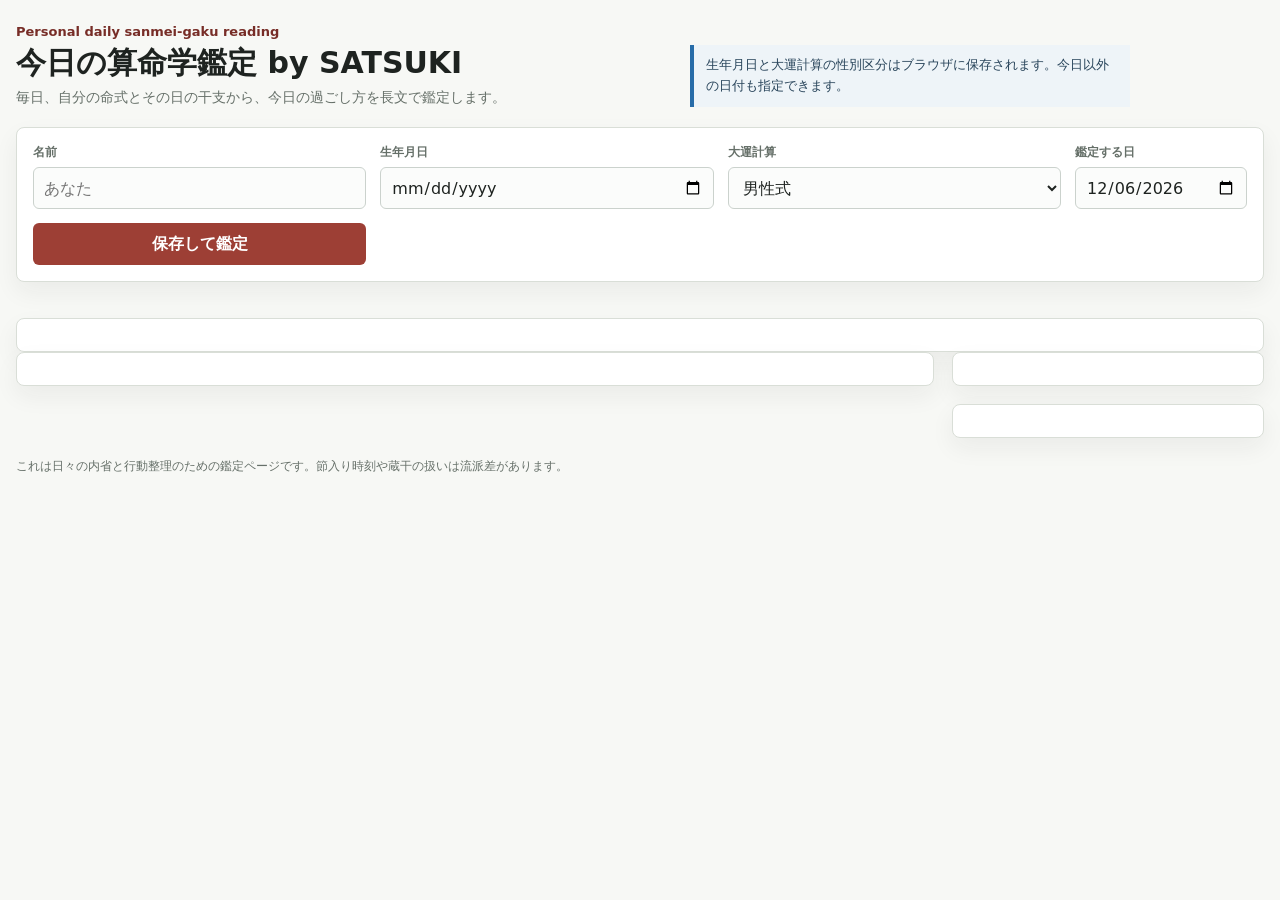
==== daily.html @ d2646f23 "Add files via upload" ====
<!doctype html>
<html lang="ja">
<head>
  <meta charset="utf-8">
  <meta name="viewport" content="width=device-width, initial-scale=1">
  <title>今日の算命学鑑定 by SATSUKI</title>
  <link rel="stylesheet" href="./styles.css">
</head>
<body>
  <main class="app-shell">
    <header class="topbar">
      <div>
        <p class="eyebrow">Personal daily sanmei-gaku reading</p>
        <h1>今日の算命学鑑定 by SATSUKI</h1>
        <p class="subcopy">毎日、自分の命式とその日の干支から、今日の過ごし方を長文で鑑定します。</p>
      </div>
      <div class="formula-note">
        生年月日と大運計算の性別区分はブラウザに保存されます。今日以外の日付も指定できます。
      </div>
    </header>

    <form class="input-panel daily-input-panel" id="dailyForm">
      <label class="field">
        <span>名前</span>
        <input id="profileName" type="text" placeholder="あなた">
      </label>
      <label class="field">
        <span>生年月日</span>
        <input id="birthDate" type="date" required>
      </label>
      <label class="field">
        <span>大運計算</span>
        <select id="gender">
          <option value="male">男性式</option>
          <option value="female">女性式</option>
        </select>
      </label>
      <label class="field">
        <span>鑑定する日</span>
        <input id="targetDate" type="date" required>
      </label>
      <button type="submit">保存して鑑定</button>
    </form>

    <p class="error" id="errorBox"></p>

    <section class="summary-grid daily-summary-grid" id="dailySummary"></section>

    <section class="panel daily-focus-panel" id="dailyFocusPanel"></section>

    <div class="workspace daily-workspace">
      <div class="stack">
        <section class="panel daily-guide-panel" id="dailyGuidePanel"></section>
      </div>
      <div class="stack">
        <section class="panel" id="dailySidePanel"></section>
        <section class="panel" id="dailyBalancePanel"></section>
      </div>
    </div>

    <p class="disclaimer">
      これは日々の内省と行動整理のための鑑定ページです。節入り時刻や蔵干の扱いは流派差があります。
    </p>
  </main>

  <script src="./sanmeigaku.js"></script>
  <script>
    const $ = (selector) => document.querySelector(selector);
    const api = window.SanmeiGaku;
    const STORAGE_KEY = "satsuki-daily-profile";

    const TEN_STAR_READING = {
      貫索星: { words: "自立心・守り・継続", text: "自分の軸を守り、ひとつのことを粘り強く続ける星。今日はぶれない判断と継続が力になります。" },
      石門星: { words: "仲間・協調・社交", text: "人と組み、場をまとめ、横のつながりを広げる星。今日は独り占めせず、共有するほど運が動きます。" },
      鳳閣星: { words: "自然体・伝達・楽しみ", text: "無理なく表現し、明るく伝える星。今日は正しさより、分かりやすさと自然体が魅力になります。" },
      調舒星: { words: "感性・個性・表現", text: "繊細な感受性と独自の美意識を持つ星。今日は違和感を無視せず、表現に変えることが大切です。" },
      禄存星: { words: "愛情・奉仕・引力", text: "人を惹きつけ、面倒を見て、豊かさを循環させる星。今日は与えすぎと抱え込みの境目を見てください。" },
      司禄星: { words: "蓄積・家庭・堅実", text: "日々の積み重ねで信用と財を作る星。今日は小さな整理、準備、管理が大きな安心につながります。" },
      車騎星: { words: "行動・勝負・実行", text: "すぐ動き、戦い、結果を取りに行く星。今日は考えすぎる前に、まず一歩動くことで流れが開きます。" },
      牽牛星: { words: "責任・品位・役割", text: "社会的な役割、名誉、秩序を重んじる星。今日は丁寧な対応と約束を守る姿勢が信頼を作ります。" },
      龍高星: { words: "探求・改革・移動", text: "未知の世界を学び、古い枠を壊して進む星。今日は新しい視点、学び、移動が気分を変えてくれます。" },
      玉堂星: { words: "知性・伝統・学問", text: "知識を吸収し、守り、教える星。今日は調べる、学ぶ、書く、確認することで判断が整います。" }
    };

    const LIFE_STAGE_READING = {
      天報星: { stage: "胎児", words: "変化・可能性・柔軟性", text: "変化の中で可能性を開く星。今日は予定変更を敵にせず、柔らかく組み替えるほど運が動きます。" },
      天印星: { stage: "赤ちゃん", words: "愛嬌・受容・守られる力", text: "人から助けられ、可愛がられる星。今日は素直に頼ること、受け取ることも開運になります。" },
      天貴星: { stage: "児童", words: "学び・純粋さ・品性", text: "まっすぐ学び、正しさを大切にする星。今日は基本に戻るほど、迷いがほどけます。" },
      天恍星: { stage: "少年", words: "憧れ・感性・魅せる力", text: "感性が華やかで、人を惹きつける星。今日は見せ方、装い、言葉の雰囲気を整えるとよい日です。" },
      天南星: { stage: "青年", words: "勢い・反骨・挑戦", text: "前に出て挑む若いエネルギーの星。今日は遠慮しすぎず、言うべきことを言う勇気が鍵です。" },
      天禄星: { stage: "壮年", words: "安定・現実力・守備", text: "現実的に積み上げ、守りを固める星。今日は派手さより、確実さと継続が運を支えます。" },
      天将星: { stage: "頂点", words: "統率・強運・最大エネルギー", text: "十二大従星の中で最も強いエネルギーの星。今日は大きな役割を引き受けるほど力が出ます。" },
      天堂星: { stage: "老人", words: "知恵・俯瞰・支える力", text: "経験を活かして静かに支える星。今日は一歩引いて見ることで、良い判断ができます。" },
      天胡星: { stage: "病人", words: "直感・芸術・精神性", text: "鋭い感性と精神性を持つ星。今日は無理に走らず、感覚を整える時間が必要です。" },
      天極星: { stage: "死人", words: "無心・直感・手放し", text: "執着を手放し、無心で受け取る星。今日は握りしめている予定や感情を少し緩めてください。" },
      天庫星: { stage: "入墓", words: "探究・継承・蓄える力", text: "深く掘り下げ、守り、残す星。今日は記録、保存、研究、振り返りに向いています。" },
      天馳星: { stage: "霊魂", words: "速度・瞬発・自由", text: "軽やかに動き、瞬間で力を出す星。今日は短時間集中と素早い切り替えが鍵です。" }
    };

    const DAY_STEM_READING = {
      甲: { image: "大樹", words: "まっすぐ・成長・信念", text: "時間をかけてまっすぐ伸びる性質。今日は筋を通すほど自分らしさが戻ります。" },
      乙: { image: "草花", words: "柔軟・調和・美意識", text: "しなやかに環境に合わせて伸びる性質。今日は柔らかい対応が強さになります。" },
      丙: { image: "太陽", words: "明るさ・表現・存在感", text: "周囲を照らす性質。今日は隠れずに、自分の思いや魅力を表に出してください。" },
      丁: { image: "灯火", words: "感性・集中・繊細さ", text: "ひとつを深く照らす性質。今日は集中できる環境を作ると感性が冴えます。" },
      戊: { image: "山", words: "安定・包容力・信頼", text: "どっしり構えて人を受け止める性質。今日は焦らず土台を守ることが大切です。" },
      己: { image: "田畑", words: "育成・現実感覚・面倒見", text: "人や物事を育てる性質。今日は目の前のことを丁寧に耕すほど成果になります。" },
      庚: { image: "鉄・刀", words: "決断・行動・突破力", text: "鍛えられるほど強くなる性質。今日は決める、切る、動くことが運を開きます。" },
      辛: { image: "宝石", words: "美意識・品位・完成度", text: "磨かれるほど輝く性質。今日は細部を整えることで魅力が出ます。" },
      壬: { image: "海", words: "自由・知恵・スケール", text: "大きく流れる性質。今日は視野を広げ、ひとつの考えに閉じないことが大切です。" },
      癸: { image: "雨・雫", words: "知性・観察・浸透力", text: "静かに浸透する性質。今日は急がず観察し、少しずつ進めるほど良い日です。" }
    };

    const DAY_BRANCH_READING = {
      子: { words: "始まり・知恵・直感", text: "情報とひらめきを大切にすると流れが生まれます。" },
      丑: { words: "蓄積・粘り・準備", text: "焦らず積み上げるほど後から成果になります。" },
      寅: { words: "挑戦・成長・前進", text: "新しい挑戦が自分らしさを開くきっかけになります。" },
      卯: { words: "調和・交流・広がり", text: "言葉、紹介、交流からチャンスが広がります。" },
      辰: { words: "理想・変化・スケール", text: "夢を現実に落とすための整理が鍵になります。" },
      巳: { words: "探究・情熱・集中", text: "専門性を深めるほど説得力が増します。" },
      午: { words: "表現・勢い・華やかさ", text: "人前で動くこと、思いを出すことで運が動きます。" },
      未: { words: "育成・情・まとめる力", text: "関係や環境を時間をかけて整えることが得意です。" },
      申: { words: "工夫・実務・スピード", text: "改善と工夫を重ねることで結果につながります。" },
      酉: { words: "美意識・完成・選別", text: "不要なものを削ぎ落とすほど魅力が際立ちます。" },
      戌: { words: "信念・守り・責任", text: "責任を引き受ける場面で信頼が高まります。" },
      亥: { words: "直感・深さ・精神性", text: "感覚を信じ、深く学ぶことで道が開きます。" }
    };

    const TEN_STAR_THEME = {
      貫索星: "自分の軸を守り、ひとつの課題を継続する",
      石門星: "人とのつながりを広げ、仲間と協力する",
      鳳閣星: "自然体で楽しみ、言葉や発信で伝える",
      調舒星: "感性を磨き、自分らしい個性を表現する",
      禄存星: "人に与え、愛情や信用を循環させる",
      司禄星: "生活、仕事、お金を丁寧に積み上げる",
      車騎星: "すぐ動き、勝負所で結果を取りに行く",
      牽牛星: "責任ある役割を果たし、信用を高める",
      龍高星: "新しい世界を学び、変化を受け入れる",
      玉堂星: "知識を深め、伝統や基本を大切にする"
    };

    const ELEMENT_BALANCE_READING = {
      木: { meaning: "成長意欲と前へ伸びる力が強い命式です。", action: "優先順位を絞ると、理想が現実にまとまりやすくなります。" },
      火: { meaning: "表現力と明るさが強く、人前で魅力が出やすい命式です。", action: "熱くなりすぎた時は、静かな休息で判断を冷ましてください。" },
      土: { meaning: "安定感・責任感・面倒見が強く、人や場を支える命式です。", action: "抱え込みやすいので、小分けにして相談することが大切です。" },
      金: { meaning: "決断力と美意識が強く、物事を整える命式です。", action: "厳しくなりすぎた時は、言葉を少し柔らかくしてください。" },
      水: { meaning: "知性と柔軟性が強く、流れを読む命式です。", action: "考えすぎる時は、期限と行動を決めて前へ進めてください。" }
    };

    function toDateInput(date) {
      const parts = api.toJstParts(date);
      return `${parts.year}-${String(parts.month).padStart(2, "0")}-${String(parts.day).padStart(2, "0")}`;
    }

    function targetDateFromInput(value) {
      const [year, month, day] = value.split("-").map(Number);
      return api.makeJstDate(year, month, day, 12, 0);
    }

    function saveProfile() {
      const profile = {
        name: $("#profileName").value.trim(),
        birthDate: $("#birthDate").value,
        gender: $("#gender").value
      };
      localStorage.setItem(STORAGE_KEY, JSON.stringify(profile));
      return profile;
    }

    function loadProfile() {
      const now = new Date();
      $("#targetDate").value = toDateInput(now);
      try {
        const profile = JSON.parse(localStorage.getItem(STORAGE_KEY) || "{}");
        if (profile.name) $("#profileName").value = profile.name;
        if (profile.birthDate) $("#birthDate").value = profile.birthDate;
        if (profile.gender) $("#gender").value = profile.gender;
      } catch {
        localStorage.removeItem(STORAGE_KEY);
      }
    }

    function luckFromPillar(chart, pillar) {
      return {
        ...pillar,
        tenStar: api.tenStar(chart.day.stem, pillar.stem),
        lifeStar: api.lifeStar(chart.day.stem, pillar.branch)
      };
    }

    function activeBigLuck(chart, targetDate) {
      const age = Math.max(0, (targetDate - chart.birthDate) / (365.2425 * 24 * 60 * 60 * 1000));
      return chart.bigLuck.find((luck) => age >= luck.startAge && age < luck.endAge) || chart.bigLuck[0];
    }

    function balanceReading(chart) {
      const entries = Object.entries(chart.balance);
      const max = Math.max(...entries.map(([, value]) => value));
      const strongest = entries.filter(([, value]) => value === max).map(([element]) => element);
      const main = strongest[0];
      if (strongest.length > 1) {
        return {
          title: `強い五行：${strongest.join("・")}`,
          meaning: `${strongest.join("・")}が強めに出ています。場面によって複数の魅力が前に出ます。`,
          action: "疲れやすい場面を観察し、予定を詰めすぎないことが対策です。"
        };
      }
      return {
        title: `強い五行：${main}`,
        meaning: ELEMENT_BALANCE_READING[main].meaning,
        action: ELEMENT_BALANCE_READING[main].action
      };
    }

    function bigLuckCycle(chart) {
      const cycleAge = Math.max(1, Math.floor(chart.startAge));
      return {
        age: cycleAge,
        label: `${cycleAge}年運`
      };
    }

    function dailyContext() {
      const profile = saveProfile();
      if (!profile.birthDate) throw new Error("生年月日を入力してください。");
      const targetDate = targetDateFromInput($("#targetDate").value);
      const targetParts = api.toJstParts(targetDate);
      const chart = api.calculateNatal({
        dateValue: profile.birthDate,
        gender: profile.gender,
        targetYear: targetParts.year
      });
      const day = luckFromPillar(chart, api.dayPillarForDate(targetDate));
      const month = luckFromPillar(chart, api.monthPillarForDate(targetDate));
      const year = luckFromPillar(chart, api.yearPillarForDate(targetDate));
      const big = activeBigLuck(chart, targetDate);
      const cycle = bigLuckCycle(chart);
      return {
        profile,
        name: profile.name || "あなた",
        targetDate,
        targetParts,
        chart,
        day,
        month,
        year,
        big,
        cycle,
        balance: balanceReading(chart),
        dayStem: DAY_STEM_READING[chart.day.stem],
        dayBranch: DAY_BRANCH_READING[chart.day.branch],
        todayTen: TEN_STAR_READING[day.tenStar],
        todayLife: LIFE_STAGE_READING[day.lifeStar.name],
        monthTen: TEN_STAR_READING[month.tenStar],
        monthLife: LIFE_STAGE_READING[month.lifeStar.name],
        yearTen: TEN_STAR_READING[year.tenStar],
        bigTen: TEN_STAR_READING[big.tenStar],
        centerTen: TEN_STAR_READING[chart.yang.center],
        eastTen: TEN_STAR_READING[chart.yang.east],
        westTen: TEN_STAR_READING[chart.yang.west],
        southTen: TEN_STAR_READING[chart.yang.south],
        northTen: TEN_STAR_READING[chart.yang.north],
        earlyLife: LIFE_STAGE_READING[chart.yang.early.name],
        middleLife: LIFE_STAGE_READING[chart.yang.middle.name],
        laterLife: LIFE_STAGE_READING[chart.yang.later.name]
      };
    }

    function guideSection(title, paragraphs) {
      return `
        <section class="guide-section">
          <h3>${title}</h3>
          ${paragraphs.map((text) => `<p>${text}</p>`).join("")}
        </section>
      `;
    }

    function makeDailyGuide(ctx) {
      const dateText = api.formatJst(ctx.targetDate, false);
      const sections = [
        guideSection("今日の全体テーマ", [
          `${ctx.name}さんの${dateText}は、日運に${ctx.day.tenStar}と${ctx.day.lifeStar.name}が巡る日です。${ctx.day.tenStar}は「${ctx.todayTen.words}」を表し、${ctx.day.lifeStar.name}は「${ctx.todayLife.words}」の質を持ちます。今日の中心テーマは、「${TEN_STAR_THEME[ctx.day.tenStar]}」ことです。大きく運を変えようとするより、今日の中でこのテーマに沿った行動をひとつ選ぶことが開運になります。`,
          `あなたの本質は日干${ctx.chart.day.stem}、イメージでは「${ctx.dayStem.image}」です。${ctx.dayStem.text} 日支${ctx.chart.day.branch}には「${ctx.dayBranch.words}」があり、${ctx.dayBranch.text} 今日の運勢を見る時は、その人らしい反応を土台にして、日運の星をどう使うかを見ると現実的です。`,
          `今日は、結果そのものより「どんな気で動いたか」が大切です。急いで成果を出そうとすると、日運の細かなサインを見落とします。今日の星が求めているのは、${ctx.todayTen.words}を日常の中で使い、${ctx.todayLife.words}を意識しながら、必要なことを丁寧に選ぶことです。`
        ]),
        guideSection("朝の使い方", [
          `朝は、今日の主導権を取り戻す時間です。起きてすぐに予定や通知に飲まれると、今日の星を自分で使う前に外側へ引っ張られます。まずは今日やることを3つだけ書いてください。そのうち1つは、日運のテーマである「${TEN_STAR_THEME[ctx.day.tenStar]}」に直接つながるものにします。`,
          `朝の判断では、完璧な予定表を作るより、今日の流れをひとことで決めるほうが効果的です。たとえば「整える日」「伝える日」「動く日」「休ませる日」のように、今日の方向性を短く決めてください。短い言葉は一日の途中で迷った時の軸になります。`,
          `もし朝から気分が重い場合は、予定を減らすことから始めてください。日運が強く出る日は、やる気が出る時もあれば、逆に内側が敏感になる時もあります。気分が乗らないことを悪いと決めず、今日の器に合わせて予定を組み直すことが大切です。`
        ]),
        guideSection("仕事・作業の進め方", [
          `仕事や作業では、${ctx.day.tenStar}の性質を活かしてください。${ctx.todayTen.text} 今日の仕事は、量をこなすだけでなく、「何を中心に置いて進めるか」を決めることで質が上がります。すべてに同じ力を入れるのではなく、今日の星に合う作業へエネルギーを集めてください。`,
          `大運では${ctx.big.tenStar}が背景にあり、長期的には「${ctx.bigTen.words}」が効いています。今日だけを見ると小さな一日ですが、実際には今の10年運の中の一日です。今日の行動が、長期の流れのどこに積み上がるのかを意識すると、雑な選択が減ります。`,
          `年運は${ctx.year.tenStar}、月運は${ctx.month.tenStar}です。年のテーマは大きな空気、月のテーマは今月の課題、日運は今日の使い方です。今日は日運の${ctx.day.tenStar}を優先しつつ、月運の${ctx.month.tenStar}が示す「${TEN_STAR_THEME[ctx.month.tenStar]}」も忘れないでください。`
        ]),
        guideSection("人間関係のポイント", [
          `人間関係では、陽占の東にある${ctx.chart.yang.east}が社会や友人との関わり方を示します。ここには「${ctx.eastTen.words}」の質があります。${ctx.eastTen.text} 今日の人間関係では、このもともとの社会性に、日運の${ctx.day.tenStar}が重なります。`,
          `今日は、人との会話で「すぐ反応する」より「一度受け取る」ことを意識してください。日運の星によっては、言葉が強く出たり、相手の感情を受けすぎたりしやすくなります。返事を急がず、短く確認することで誤解を減らせます。`,
          `近い関係では、西の${ctx.chart.yang.west}も大切です。${ctx.westTen.text} 家族、恋人、近い友人の前では、外で見せる顔より本音が出ます。今日疲れを感じたら、近い人に全部ぶつける前に、自分の状態を短く言葉にしてください。`
        ]),
        guideSection("お金と生活の整え方", [
          `お金や生活では、五行バランスを見ると今日の対策が立てやすくなります。${ctx.balance.title}。${ctx.balance.meaning} この性質は才能ですが、使いすぎると疲れや偏りにもなります。今日の対策は、${ctx.balance.action}`,
          `買い物や契約では、勢いだけで決めないでください。日運の勢いがある日は、その場の気分で欲しくなるものが増えます。今日必要なもの、今月中に必要なもの、今は欲しいだけのものを分けると、あとで後悔しにくくなります。`,
          `生活面では、ひとつだけ整える場所を決めてください。財布、机、バッグ、予定表、冷蔵庫、スマホのメモなど、範囲は小さくて大丈夫です。今日の開運は大掃除ではなく、日々使う場所をひとつ整えることです。`
        ]),
        guideSection("心と体の注意点", [
          `心の中心には、陽占中央の${ctx.chart.yang.center}があります。これは自分の価値観や内側の反応に関わる星で、「${ctx.centerTen.words}」の質を持ちます。${ctx.centerTen.text} 今日、自分の中心からずれた予定を入れすぎると、思った以上に疲れる可能性があります。`,
          `体の面では、無理に頑張るより、こまめに気を抜くほうが合います。今日の${ctx.day.lifeStar.name}は「${ctx.todayLife.words}」の質を持つため、集中と休憩の切り替えが大切です。長時間同じ姿勢で粘るより、短い休憩を挟むことで運の流れが戻ります。`,
          `気持ちが乱れた時は、今日の判断を明日に持ち越しても構いません。日運は一日の気なので、夜になると見え方が変わることがあります。重要な決断ほど、焦って今日中に決めようとせず、体調と気持ちが整った状態で見直してください。`
        ]),
        guideSection("今日の開運行動", [
          `今日の開運行動は、日運のテーマを小さく実行することです。「${TEN_STAR_THEME[ctx.day.tenStar]}」を、仕事、人間関係、生活のどこかひとつに入れてください。大きな挑戦でなくて構いません。小さくても星に沿った行動をすると、一日の流れが自分のものになります。`,
          `午前中におすすめなのは、今日の優先順位を決めることです。午後におすすめなのは、人との確認や修正です。夜におすすめなのは、今日できたことをひとつ書くことです。この3つだけでも、今日の気をかなり整えて使えます。`,
          `もし時間がない日なら、深呼吸して「今日は何を大切にする日か」を一度だけ確認してください。それだけでも、流される一日から、自分で選ぶ一日に変わります。算命学の鑑定は、特別なことをするためだけでなく、日常の選択を少し丁寧にするために使えます。`
        ]),
        guideSection("避けたいこと", [
          `今日は、疲れている状態で大きな約束をしないことが大切です。日運の星が強く出ると、その場ではできる気がしても、あとで重くなることがあります。返事を急がされた時は「確認してから返事します」と一度置いてください。`,
          `また、他人のペースに合わせすぎることにも注意です。今日の星はあなたに特定の使い方を求めています。人の期待に応えることは大切ですが、それで自分の一日が空っぽになるなら調整が必要です。`,
          `避けたいもうひとつのことは、結果だけで自分を判断することです。今日は、結果よりも使った気の質を見てください。少しでも星のテーマに沿って動けたなら、それは今日の運を使えたということです。`
        ]),
        guideSection("今日の長文メッセージ", [
          `${ctx.name}さんにとって今日は、日干支${ctx.chart.day.label}の本質を土台に、日運${ctx.day.tenStar}と${ctx.day.lifeStar.name}を使う日です。あなたの中には${ctx.dayStem.image}の性質があり、${ctx.dayStem.words}という力があります。そこに日支${ctx.chart.day.branch}の${ctx.dayBranch.words}が重なっています。つまり、今日の運勢は外から急に来るものというより、もともとの自分の使い方を今日の星に合わせて調整するものです。`,
          `今日うまくいく時は、無理に背伸びしている時ではありません。自分の自然な反応を大切にしながら、必要な場面で${ctx.todayTen.words}を使えている時です。たとえば、言うべきことを言う、整えるべきものを整える、動くべきところで動く、休むべきところで休む。そうした小さな選択が、今日の運を実際に動かします。`,
          `今日は、完璧な日を目指さなくて大丈夫です。むしろ、途中で乱れた時にどう戻るかが大切です。予定が崩れたら組み直す。感情が揺れたら一度離れる。人に頼られすぎたら境界線を引く。これらは全部、運を逃す行動ではなく、運を整える行動です。`
        ]),
        guideSection("時間帯別の過ごし方", [
          `朝は、自分の軸を作る時間です。今日の予定を全部見て、最も大切なことをひとつ選んでください。午前中はそのひとつに少しでも手をつけると、一日の流れが作りやすくなります。`,
          `昼から夕方は、人や予定の影響を受けやすい時間です。ここでは柔軟さが大切になります。予定が変わっても、それを悪い流れと決めず、今日の星が調整を求めていると見てください。`,
          `夜は、回収と整理の時間です。今日できたこと、疲れたこと、明日に回すことを分けてください。寝る前に反省を増やしすぎず、今日の自分が使えた力をひとつ認めると、明日の運へきれいにつながります。`
        ]),
        guideSection("午前中の具体的な動き", [
          `午前中は、今日の気を最初に形にする時間です。ここで何となく過ごしてしまうと、午後から外側の予定や人の都合に流されやすくなります。まず、今日のテーマである「${TEN_STAR_THEME[ctx.day.tenStar]}」に関係する行動をひとつだけ選んでください。メールを1本送る、資料を1ページ直す、予定を1つ減らす、机の上を整える。その程度で十分です。`,
          `午前中に大切なのは、完璧なスタートではなく、今日の星に合ったスタートです。${ctx.day.tenStar}の日は、${ctx.todayTen.words}の性質が出ます。朝のうちにこの性質を少しでも使うと、午後の判断が楽になります。反対に、朝から無関係な用事に追われると、今日の流れを取り戻すのに時間がかかります。`,
          `もし午前中に予定が崩れた場合は、そこで一日を諦めないでください。日運は一日の中でも何度も立て直せます。崩れたら、いったん深呼吸して、今日のテーマに戻る小さな行動をひとつ入れてください。それだけで、流れはまた自分の手元へ戻ります。`
        ]),
        guideSection("午後の具体的な動き", [
          `午後は、人や現実との調整が起こりやすい時間です。午前中に決めたことがそのまま進むとは限りません。連絡、変更、依頼、確認、予定外の作業が入ることもあります。ここで大切なのは、予定変更を運の邪魔と見ないことです。今日の${ctx.day.lifeStar.name}は「${ctx.todayLife.words}」を持つため、変化や調整の中でこそ見えるものがあります。`,
          `午後の開運行動は、確認と修正です。誰かに任せていること、自分が返事を待っていること、曖昧なまま進んでいることがあれば、短く確認してください。確認は相手を疑うためではなく、流れを整えるための行動です。今日のうちに小さなズレを直しておくと、明日以降の負担が減ります。`,
          `午後に疲れが出たら、無理に集中を続けるより、作業の種類を変えてください。考える仕事から手を動かす仕事へ、文章から整理へ、人との会話からひとりの作業へ。日運を使うには、同じ力を出し続けるより、気の向きを切り替えることが大切です。`
        ]),
        guideSection("夜の整え方", [
          `夜は、今日の運を回収する時間です。今日起きたことをすべて評価しようとすると疲れるので、見るポイントを3つに絞ってください。今日うまく使えた星、今日疲れた場面、明日に渡すこと。この3つだけで十分です。`,
          `今日うまく使えた星とは、${ctx.day.tenStar}の「${ctx.todayTen.words}」が出た場面です。たとえ小さくても構いません。短く伝えられた、踏みとどまれた、整理できた、頼れた、休めた。そういう小さな行動を見つけると、鑑定がただの読み物ではなく、自分の行動記録になります。`,
          `寝る前には、明日へ持ち越すものを決めてください。全部を今日中に終わらせる必要はありません。むしろ、終わらないものを安全に置く力が大切です。メモに残す、カレンダーに入れる、人に一言伝える。これで今日の気はきれいに閉じやすくなります。`
        ]),
        guideSection("決断と判断", [
          `今日、何かを決める場面があるなら、まず「今日決めるべきこと」と「明日以降でもよいこと」を分けてください。日運は一日の気なので、今日の勢いが良い形で働くこともあれば、感情が強く出ることもあります。すぐに決めたほうがよいものと、少し寝かせたほうがよいものを見分けることが大切です。`,
          `判断の基準は、今日のテーマに合っているかどうかです。${TEN_STAR_THEME[ctx.day.tenStar]}ことにつながる選択なら、多少面倒でもやる意味があります。逆に、焦りや見栄だけで動く選択なら、今日は少し距離を置いたほうが安全です。`,
          `迷った時は、体の反応を見てください。頭では正しいと思っていても、体が重くなる選択は負担が大きい可能性があります。反対に、少し怖くても呼吸が深くなる選択は、今日の星に合っていることがあります。算命学は理屈だけではなく、体感と合わせると日常で使いやすくなります。`
        ]),
        guideSection("今日の対人運を上げる言葉", [
          `今日の対人運を上げる言葉は、「確認してもいいですか」「少し考えて返事します」「ここまではできます」の3つです。どれも強い言葉ではありませんが、自分と相手の境界線を整える力があります。`,
          `特に、頼まれごとが来た時は「できます」と即答する前に、範囲を確認してください。今日の星が人のために動きやすい流れを作っている場合、気づかないうちに引き受けすぎることがあります。自分の時間と体力を守ることは、相手を大切にしないことではありません。`,
          `人に何かを伝える時は、結論を短く、理由をやさしく添えるとよいです。今日の${ctx.day.tenStar}は良く出ると力になりますが、強く出すぎると相手に圧を感じさせることがあります。言葉の温度を少し下げるだけで、同じ内容でも届き方が変わります。`
        ]),
        guideSection("今日の仕事運を上げる順番", [
          `仕事運を上げる順番は、整理、着手、共有、修正です。まず何をやるかを整理し、次に小さく着手し、途中で必要な人に共有し、最後に修正します。この順番を意識すると、今日の作業は滞りにくくなります。`,
          `今日の星は、いきなり大きな完成を求めているわけではありません。むしろ、小さく始めて現実に合わせて変えるほうが合っています。完璧な計画に時間を使いすぎるより、10分でも手を動かしたほうが運が動きます。`,
          `仕事で詰まったら、「これは考える問題か、確認する問題か、手を動かす問題か」と分けてください。考える問題を人に確認しても進まないし、確認すべき問題をひとりで考えても進みません。問題の種類を分けるだけで、今日の時間の使い方が変わります。`
        ]),
        guideSection("今日の疲れを減らす工夫", [
          `疲れを減らすには、最初から全部に全力を出さないことです。今日の運勢をよく使う人は、力を出すところと抜くところを知っています。大切な予定の前後には、できれば10分の余白を作ってください。余白があるだけで、気持ちの乱れが次の予定へ移りにくくなります。`,
          `また、情報を入れすぎないことも大切です。日運が敏感に働く日は、ニュース、SNS、人の言葉、通知が思った以上に心へ入ってきます。疲れたら、情報を減らしてください。静かな時間は、今日の運を整えるための立派な行動です。`,
          `体の疲れには、軽い動きが合います。激しい運動でなくて構いません。肩を回す、歩く、水を飲む、湯船に入る、深呼吸する。今日の星を長く使うには、体に溜まった気を少しずつ流すことが大切です。`
        ]),
        guideSection("今日の振り返りノート", [
          `今日の終わりに、3つだけ書いてください。1つ目は「今日できたこと」。2つ目は「今日疲れたこと」。3つ目は「明日少し楽にするために減らすこと」です。反省を長く書く必要はありません。短い記録のほうが続きます。`,
          `できたことには、結果だけでなく行動を書いてください。返事をした、休めた、断れた、確認できた、整えた、手をつけた。こうした行動は小さく見えても、日運を使った証拠です。`,
          `明日少し楽にするために減らすことは、予定でも、情報でも、心配でも構いません。今日の学びを明日に渡すことで、日運は一日で終わらず、生活の流れとして積み重なっていきます。`
        ]),
        guideSection("恋愛・身近な人との運勢", [
          `恋愛や身近な人との関係では、相手にどう見せるかより、自分がどれだけ自然体でいられるかが大切です。今日は${ctx.day.tenStar}の日なので、関係の中でも「${ctx.todayTen.words}」の質が出やすくなります。良く出ると魅力になりますが、疲れている時は同じ星が不器用に出ることもあります。`,
          `近い人には、説明を省略しすぎないでください。分かってくれるはず、察してくれるはず、という期待が強くなると、相手との温度差が出ます。今日は短くてもいいので、自分の状態を言葉にすることが関係を守ります。「今日は少し疲れている」「これは嬉しかった」「これは少し待ってほしい」その程度で十分です。`,
          `もし相手との間に小さな違和感があるなら、今日中に結論を出そうとしなくて大丈夫です。日運は一日の波なので、感情が強く出ている時に決めると極端になりやすいです。今日は関係を壊すための日ではなく、関係の扱い方を整える日として使ってください。`
        ]),
        guideSection("学び・発信・創作の運勢", [
          `学びや発信では、南の${ctx.chart.yang.south}がヒントになります。南は表現、伝達、未来へ向けた出し方を示します。あなたの南には${ctx.chart.yang.south}があり、「${ctx.southTen.words}」の質が出ます。今日は、頭の中だけで考えるより、少し外へ出すことで整理される日です。`,
          `発信といっても、大きな投稿や完璧な文章である必要はありません。メモを書く、誰かに説明する、ノートにまとめる、音声で残す、短い下書きを作る。今日の星は、内側にあるものを少し形にした時に動きます。`,
          `学びでは、広く浅くより、今日のテーマに関係するものをひとつ選んでください。あれもこれも吸収しようとすると、気が散ります。ひとつの資料、ひとつの本、ひとつの動画、ひとつの問いに絞ることで、学びが自分のものになります。`
        ]),
        guideSection("場づくりと空間の運勢", [
          `今日は、いる場所の空気が気分に影響しやすい日です。部屋が散らかっている、机の上が重い、スマホの通知が多い、予定表が詰まっている。そうした小さな乱れが、思っている以上に心の判断へ影響します。`,
          `おすすめは、5分だけ場所を整えることです。大掃除ではなく、今日よく使う場所をひとつだけ整えてください。机の上、財布、バッグ、スマホのメモ、玄関、寝る場所。今日の運を上げるには、広く片づけるより、毎日触れる一点を整えるほうが効果的です。`,
          `空間を整えることは、心の中に余白を作ることでもあります。今日の${ctx.day.lifeStar.name}が持つ「${ctx.todayLife.words}」の流れを良くするには、気が詰まる場所を少し開けることが大切です。物をひとつ戻すだけでも、運の通り道は変わります。`
        ]),
        guideSection("今日の内省テーマ", [
          `今日、自分に問いかけてほしいのは、「いま自分は何を大切にしたいのか」です。忙しい日ほど、この問いが流されるのを止めてくれます。今日の運勢は、外側の出来事に反応するだけではなく、自分の大切なものを思い出すことで使いやすくなります。`,
          `もうひとつの問いは、「これは本当に今日やることか」です。今日やったほうがいいこと、今週でいいこと、今月でいいこと、人に任せていいことを分けてください。全部を今日に詰めると、どれも中途半端になります。日運は一日分の器なので、その器に合う量を選ぶことが大切です。`,
          `最後の問いは、「今日の自分を少し楽にするなら何を減らすか」です。増やすことだけが開運ではありません。予定を減らす、通知を減らす、心配を減らす、言い訳を減らす。減らすことで、今日の星がきれいに使えることがあります。`
        ]),
        guideSection("今日の小さな成功条件", [
          `今日の成功条件は、大きな結果を出すことではありません。日運のテーマに沿った行動をひとつ実行することです。${ctx.day.tenStar}の日なら、「${TEN_STAR_THEME[ctx.day.tenStar]}」に関わる行動がひとつでもできれば、今日の運は使えています。`,
          `成功条件を小さくすることは、妥協ではありません。小さく決めるから実行できます。実行できるから自信が戻ります。自信が戻るから、次の行動が自然に出ます。今日の運勢は、この小さな循環を作ることが大切です。`,
          `今日の終わりに、「完璧ではなかったけれど、ここは使えた」と言える部分を探してください。それが今日の成果です。算命学を毎日使う意味は、自分を責める材料を増やすことではなく、自分の扱い方を少しずつ上手にすることです。`
        ]),
        guideSection("明日に残すもの", [
          `今日の最後には、明日に残すものを選んでください。未完了の仕事、返事、感情、アイデア、気づき。その全部を頭の中に置いたまま眠ると、休んでいるつもりでも気が休まりません。メモに書く、予定表に移す、誰かに送る、フォルダに入れる。形を与えてから休むことが大切です。`,
          `明日に残すものは、悪いものではありません。今日の器に入りきらなかったものを、明日の器へ安全に渡すだけです。そう考えると、終わらなかったことへの罪悪感が減ります。日運は毎日変わるので、明日は明日の星で扱えばいいのです。`,
          `今日の自分に必要なのは、すべてを完了させる力ではなく、きれいに区切る力です。区切れる人は、次の日にまた始められます。今日の鑑定の最後は、終えること、休むこと、明日へ渡すことまで含めて完成です。`
        ]),
        guideSection("今日のチェックリスト", [
          `今日のチェックリストは5つです。ひとつ目は、今日のテーマを一言で言えるか。ふたつ目は、最優先の行動をひとつ選べたか。みっつ目は、人に確認すべきことを放置していないか。よっつ目は、休む時間を先に確保できているか。いつつ目は、夜に今日の自分を責めずに振り返れるか。`,
          `この5つが全部できなくても問題ありません。大切なのは、今日の途中で思い出せることです。朝に見て、昼にひとつ確認し、夜にもう一度見る。それだけでも、日運を意識して過ごす感覚が身についていきます。`,
          `毎日このページを開くなら、チェックリストは自分の変化を見る鏡になります。昨日はできなかったけれど今日はできた。今日は疲れていたから減らした。そうした小さな記録が、長い目で見ると自分だけの鑑定データになります。`
        ]),
        guideSection("SATSUKIからの今日の一言", [
          `${ctx.name}さん、今日は自分の力を丁寧に使う日です。強く出ることだけが運を使うことではありません。止まる、選ぶ、断る、整える、頼る、休む。そうした静かな行動も、今日の星を立派に使っていることになります。`,
          `今日の運勢を読む時に一番大切なのは、自分を急かさないことです。日運は、その日の自分を責めるためのものではなく、その日の自分を扱いやすくするためのものです。うまくいかない時間があっても、それを見直して戻れるなら、今日の鑑定はすでに役に立っています。`,
          `最後に、今日のあなたに必要なのは、大きな正解より小さな納得です。自分で選んだと思える一日、自分の気を少し守れた一日、自分の本質を少し使えた一日。それが今日の開運です。無理に完璧を取りに行かず、今日の星と一緒に、できることから整えてください。`
        ]),
        guideSection("今日の締めくくり", [
          `今日の一番の合言葉は、「${TEN_STAR_THEME[ctx.day.tenStar]}」です。そして、${ctx.day.lifeStar.name}の「${ctx.todayLife.words}」を忘れないこと。これを意識するだけで、今日という一日がただ過ぎる時間ではなく、自分を整える時間になります。`,
          `算命学的に見る今日の運勢は、良い悪いを決めるものではありません。どの星をどう使えば、自分が自然に動けるかを知るものです。今日は、あなたの本質と日運が出会う一日です。無理に違う人にならず、今日の星に合う使い方をしてください。`,
          `最後に、今日の開運ポイントは「自分の力を雑に使わないこと」です。誰かのために動く時も、自分の予定を進める時も、力の配分を意識してください。大切なものに力を残し、必要な場面で丁寧に使う。そうできた時、今日の運はあなたの味方になります。`
        ])
      ];
      return sections.join("");
    }

    function renderSummary(ctx) {
      $("#dailySummary").innerHTML = [
        ["今日の日干支", ctx.day.label, `${api.formatJst(ctx.targetDate, false)} / ${ctx.day.number}番`],
        ["今日の星", ctx.day.tenStar, `${ctx.day.lifeStar.name} ${ctx.day.lifeStar.energy}点`],
        ["今月の星", ctx.month.tenStar, `${ctx.month.lifeStar.name} / ${api.formatJst(ctx.month.start, false)}から`],
        ["大運", ctx.cycle.label, `${ctx.big.tenStar} / ${ctx.big.lifeStar.name}`]
      ].map(([label, value, detail]) => `
        <article class="summary-card">
          <div class="label">${label}</div>
          <div class="value">${value}</div>
          <div class="detail">${detail}</div>
        </article>
      `).join("");
    }

    function renderFocus(ctx) {
      $("#dailyFocusPanel").innerHTML = `
        <div class="panel-header">
          <h2>今日の一言鑑定</h2>
          <span class="meta">${ctx.name}さん専用</span>
        </div>
        <div class="daily-focus">
          <strong>${TEN_STAR_THEME[ctx.day.tenStar]}</strong>
          <p>今日は${ctx.day.tenStar}と${ctx.day.lifeStar.name}の日。${ctx.todayTen.text} ${ctx.todayLife.text}</p>
        </div>
      `;
    }

    function renderSide(ctx) {
      $("#dailySidePanel").innerHTML = `
        <div class="panel-header">
          <h2>今日の材料</h2>
          <span class="meta">日・月・年・大運</span>
        </div>
        <div class="daily-pill-grid">
          <div class="daily-pill"><span>本質</span><strong>${ctx.chart.day.label}</strong><p>${ctx.dayStem.image} / ${ctx.dayBranch.words}</p></div>
          <div class="daily-pill"><span>日運</span><strong>${ctx.day.tenStar}</strong><p>${ctx.day.lifeStar.name} ${ctx.day.lifeStar.energy}点</p></div>
          <div class="daily-pill"><span>月運</span><strong>${ctx.month.tenStar}</strong><p>${ctx.month.lifeStar.name}</p></div>
          <div class="daily-pill"><span>年運</span><strong>${ctx.year.tenStar}</strong><p>${ctx.year.lifeStar.name}</p></div>
          <div class="daily-pill"><span>大運</span><strong>${ctx.big.tenStar}</strong><p>${ctx.big.lifeStar.name}</p></div>
        </div>
      `;
    }

    function renderBalance(ctx) {
      const max = Math.max(...Object.values(ctx.chart.balance), 1);
      $("#dailyBalancePanel").innerHTML = `
        <div class="panel-header">
          <h2>五行バランス</h2>
          <span class="meta">命式の土台</span>
        </div>
        <div class="balance">
          ${api.ELEMENT_ORDER.map((element) => `
            <div class="bar-row">
              <strong>${element}</strong>
              <div class="bar-track"><div class="bar element-${element}" style="width:${ctx.chart.balance[element] / max * 100}%"></div></div>
              <span>${ctx.chart.balance[element]}</span>
            </div>
          `).join("")}
        </div>
        <div class="balance-reading">
          <div class="balance-reading-title">${ctx.balance.title}</div>
          <p><strong>意味：</strong>${ctx.balance.meaning}</p>
          <p><strong>対策：</strong>${ctx.balance.action}</p>
        </div>
      `;
    }

    function renderGuide(ctx) {
      const guide = makeDailyGuide(ctx);
      const plainLength = guide.replace(/<[^>]+>/g, "").replace(/\s+/g, "").length;
      $("#dailyGuidePanel").innerHTML = `
        <div class="panel-header">
          <h2>今日の運勢 総合鑑定</h2>
          <span class="meta">約${plainLength.toLocaleString()}文字</span>
        </div>
        <div class="monthly-guide-lead">
          <strong>${ctx.day.tenStar} / ${ctx.day.lifeStar.name}</strong>
          <span>${api.formatJst(ctx.targetDate, false)}の日運をもとに鑑定しています。</span>
        </div>
        <div class="guide-body">${guide}</div>
      `;
    }

    function renderAll() {
      const errorBox = $("#errorBox");
      errorBox.classList.remove("is-visible");
      try {
        const ctx = dailyContext();
        renderSummary(ctx);
        renderFocus(ctx);
        renderSide(ctx);
        renderBalance(ctx);
        renderGuide(ctx);
      } catch (error) {
        errorBox.textContent = error.message;
        errorBox.classList.add("is-visible");
      }
    }

    $("#dailyForm").addEventListener("submit", (event) => {
      event.preventDefault();
      renderAll();
    });
    $("#targetDate").addEventListener("change", renderAll);

    loadProfile();
    if ($("#birthDate").value) renderAll();
  </script>
</body>
</html>
---- styles.css ----
:root {
  color-scheme: light;
  --bg: #f7f8f5;
  --surface: #ffffff;
  --ink: #1e2320;
  --muted: #667069;
  --line: #d9ded7;
  --wood: #2f8b57;
  --fire: #c94b3f;
  --earth: #b58934;
  --metal: #6f7680;
  --water: #276ca8;
  --accent: #9d3f35;
  --accent-dark: #772d27;
  --focus: #245b89;
  font-family: system-ui, -apple-system, BlinkMacSystemFont, "Hiragino Sans", "Yu Gothic", "YuGothic", sans-serif;
}

* {
  box-sizing: border-box;
}

body {
  margin: 0;
  min-height: 100vh;
  background: var(--bg);
  color: var(--ink);
}

button,
input,
select {
  font: inherit;
}

.app-shell {
  width: min(1280px, calc(100% - 32px));
  margin: 0 auto;
  padding: 24px 0 48px;
}

.topbar {
  display: grid;
  grid-template-columns: 1fr auto;
  gap: 20px;
  align-items: end;
  margin-bottom: 20px;
}

.eyebrow {
  margin: 0 0 6px;
  color: var(--accent-dark);
  font-size: 13px;
  font-weight: 700;
}

h1 {
  margin: 0;
  font-size: 30px;
  line-height: 1.2;
}

.subcopy {
  margin: 8px 0 0;
  color: var(--muted);
  font-size: 14px;
}

.formula-note {
  width: min(440px, 100%);
  border-left: 4px solid var(--water);
  padding: 10px 12px;
  background: #eef4f8;
  color: #29455b;
  font-size: 13px;
  line-height: 1.6;
}

.input-panel,
.panel {
  background: var(--surface);
  border: 1px solid var(--line);
  border-radius: 8px;
  box-shadow: 0 10px 24px rgba(30, 35, 32, 0.06);
}

.input-panel {
  display: grid;
  grid-template-columns: repeat(3, minmax(160px, 1fr)) auto;
  gap: 14px;
  align-items: end;
  padding: 16px;
  margin-bottom: 18px;
}

.field {
  display: grid;
  gap: 6px;
}

.field span {
  color: var(--muted);
  font-size: 12px;
  font-weight: 700;
}

input,
select {
  min-height: 42px;
  border: 1px solid #cbd2cd;
  border-radius: 6px;
  padding: 8px 10px;
  background: #fbfcfb;
  color: var(--ink);
}

input:focus,
select:focus,
button:focus {
  outline: 3px solid rgba(36, 91, 137, 0.2);
  outline-offset: 1px;
  border-color: var(--focus);
}

button {
  min-height: 42px;
  border: 0;
  border-radius: 6px;
  padding: 10px 18px;
  background: var(--accent);
  color: #fff;
  font-weight: 700;
  cursor: pointer;
}

button:hover {
  background: var(--accent-dark);
}

.summary-grid {
  display: grid;
  grid-template-columns: repeat(4, minmax(150px, 1fr));
  gap: 12px;
  margin-bottom: 18px;
}

.summary-card {
  min-height: 116px;
  border: 1px solid var(--line);
  border-radius: 8px;
  background: var(--surface);
  padding: 14px;
}

.summary-card .label {
  color: var(--muted);
  font-size: 12px;
  font-weight: 700;
}

.summary-card .value {
  margin-top: 8px;
  font-size: 26px;
  font-weight: 800;
}

.summary-card .detail {
  margin-top: 4px;
  color: var(--muted);
  font-size: 13px;
  line-height: 1.5;
}

.day-reading-panel {
  margin-bottom: 18px;
  background: #f3f5f2;
  border-color: #d5ddd4;
}

.day-reading-layout {
  display: grid;
  grid-template-columns: repeat(2, minmax(0, 1fr));
  gap: 10px;
}

.day-reading-main {
  grid-column: 1 / -1;
}

.workspace {
  display: grid;
  grid-template-columns: minmax(0, 1fr) minmax(280px, 0.34fr);
  gap: 18px;
  align-items: start;
}

.stack {
  display: grid;
  gap: 18px;
  min-width: 0;
}

.panel {
  padding: 16px;
  min-width: 0;
}

.luck-sections {
  display: grid;
  gap: 18px;
  margin-top: 18px;
}

.panel-header {
  display: flex;
  align-items: baseline;
  justify-content: space-between;
  gap: 16px;
  margin-bottom: 12px;
}

.panel-note {
  margin: -4px 0 12px;
  color: #424a44;
  font-size: 13px;
  line-height: 1.7;
}

h2 {
  margin: 0;
  font-size: 18px;
  line-height: 1.3;
}

.meta {
  color: var(--muted);
  font-size: 12px;
}

.table-wrap {
  overflow-x: auto;
}

table {
  width: 100%;
  border-collapse: collapse;
  min-width: 520px;
}

th,
td {
  border-bottom: 1px solid var(--line);
  padding: 10px 8px;
  text-align: left;
  vertical-align: middle;
}

th {
  color: var(--muted);
  font-size: 12px;
  font-weight: 800;
  background: #f4f6f3;
}

td {
  font-size: 14px;
}

.kan {
  font-size: 21px;
  font-weight: 800;
}

.small {
  color: var(--muted);
  font-size: 12px;
}

.yang-grid {
  display: grid;
  grid-template-columns: repeat(3, minmax(0, 1fr));
  gap: 8px;
}

.yang-cell {
  min-height: 96px;
  border: 1px solid var(--line);
  border-radius: 8px;
  padding: 10px;
  display: grid;
  align-content: center;
  gap: 5px;
  background: #fbfcfb;
}

.yang-cell.empty {
  background: repeating-linear-gradient(135deg, #f7f8f5, #f7f8f5 8px, #eef1ec 8px, #eef1ec 16px);
}

.yang-place {
  color: var(--muted);
  font-size: 12px;
  font-weight: 700;
}

.yang-star {
  font-size: 19px;
  font-weight: 800;
}

.energy {
  color: var(--accent-dark);
  font-size: 12px;
  font-weight: 700;
}

.reading-block {
  margin-top: 18px;
  border-top: 1px solid var(--line);
  padding-top: 16px;
}

.reading-surface {
  border: 1px solid #d5ddd4;
  border-radius: 8px;
  padding: 14px;
  background: #f3f5f2;
}

.day-reading-panel h2,
.reading-surface h3 {
  color: #45534b;
}

.subhead {
  display: flex;
  align-items: baseline;
  justify-content: space-between;
  gap: 12px;
  margin-bottom: 10px;
}

h3 {
  margin: 0;
  font-size: 15px;
  line-height: 1.4;
}

.subhead span {
  color: var(--muted);
  font-size: 12px;
}

.reading-grid {
  display: grid;
  grid-template-columns: repeat(2, minmax(0, 1fr));
  gap: 10px;
}

.life-reading-grid {
  grid-template-columns: repeat(3, minmax(0, 1fr));
}

.reading-card {
  border: 1px solid var(--line);
  border-radius: 8px;
  padding: 12px;
  background: #fbfcfb;
}

.day-reading-panel .reading-card,
.reading-surface .reading-card {
  border-color: #d6dcd3;
  background: #fff;
}

.reading-card h4 {
  margin: 4px 0;
  font-size: 18px;
}

.reading-card strong {
  display: block;
  color: var(--accent-dark);
  font-size: 13px;
  line-height: 1.5;
}

.reading-card p {
  margin: 7px 0 0;
  color: #424a44;
  font-size: 13px;
  line-height: 1.7;
}

.reading-meta {
  color: var(--muted);
  font-size: 12px;
  font-weight: 700;
}

.life-graph-wrap {
  overflow-x: auto;
  border: 1px solid var(--line);
  border-radius: 8px;
  background: linear-gradient(180deg, #fff, #f9faf7);
  padding: 10px;
}

.life-graph {
  display: block;
  width: 100%;
  min-width: 760px;
  height: auto;
}

.graph-grid-line {
  fill: none;
  stroke: #dfe4de;
  stroke-width: 2;
}

.mountain-line {
  fill: none;
  stroke: var(--ink);
  stroke-linecap: round;
  stroke-linejoin: round;
  stroke-width: 4;
}

.life-node circle {
  fill: #fff;
  stroke: var(--muted);
  stroke-width: 3;
}

.life-node.is-active circle {
  fill: var(--accent);
  stroke: var(--accent-dark);
  stroke-width: 5;
}

.life-star-name {
  fill: var(--ink);
  font-size: 22px;
  font-weight: 800;
}

.life-stage-name {
  fill: var(--muted);
  font-size: 16px;
  font-weight: 700;
}

.phase-tag rect {
  fill: var(--accent-dark);
}

.phase-tag text {
  fill: #fff;
  font-size: 15px;
  font-weight: 800;
}

.balance {
  display: grid;
  gap: 10px;
}

.balance-reading {
  margin-top: 14px;
  border: 1px solid #e5cf55;
  border-radius: 8px;
  padding: 12px;
  background: #fff8d8;
}

.balance-reading-title {
  margin-bottom: 6px;
  color: #6c5420;
  font-size: 13px;
  font-weight: 800;
}

.balance-reading p {
  margin: 4px 0 0;
  color: #4d452f;
  font-size: 13px;
  line-height: 1.65;
}

.balance-reading strong {
  color: #73550f;
}

.bar-row {
  display: grid;
  grid-template-columns: 36px 1fr 28px;
  gap: 10px;
  align-items: center;
  font-size: 13px;
}

.bar-track {
  height: 10px;
  border-radius: 999px;
  background: #e6eae5;
  overflow: hidden;
}

.bar {
  height: 100%;
  border-radius: inherit;
}

.element-木 { background: var(--wood); }
.element-火 { background: var(--fire); }
.element-土 { background: var(--earth); }
.element-金 { background: var(--metal); }
.element-水 { background: var(--water); }

.luck-table td:first-child,
.luck-table th:first-child {
  white-space: nowrap;
}

.theme-table {
  min-width: 760px;
}

.theme-table th,
.theme-table td {
  vertical-align: top;
}

.theme-table th:last-child,
.theme-table td:last-child {
  width: 46%;
}

.year-theme-table {
  min-width: 680px;
}

.month-theme-table {
  min-width: 620px;
}

.star-cell strong,
.theme-stars {
  display: block;
  color: var(--ink);
  font-size: 14px;
  font-weight: 800;
}

.star-cell span {
  display: block;
  margin-top: 3px;
  color: var(--accent-dark);
  font-size: 12px;
  font-weight: 700;
}

.theme-cell {
  color: #424a44;
  font-size: 13px;
  line-height: 1.7;
}

.theme-stars {
  margin-bottom: 4px;
}

.monthly-guide-panel {
  background: #f3f5f2;
  border-color: #d5ddd4;
}

.monthly-guide-lead {
  display: flex;
  flex-wrap: wrap;
  gap: 8px 14px;
  align-items: baseline;
  margin: -2px 0 16px;
  border: 1px solid #d6dcd3;
  border-radius: 8px;
  padding: 12px;
  background: #fff;
}

.monthly-guide-lead strong {
  color: var(--accent-dark);
  font-size: 16px;
}

.monthly-guide-lead span {
  color: var(--muted);
  font-size: 13px;
}

.guide-body {
  display: grid;
  gap: 12px;
}

.guide-section {
  border: 1px solid #d6dcd3;
  border-radius: 8px;
  padding: 14px;
  background: #fff;
}

.guide-section h3 {
  margin: 0 0 8px;
  color: #45534b;
  font-size: 16px;
}

.guide-section p {
  margin: 8px 0 0;
  color: #343c37;
  font-size: 14px;
  line-height: 1.9;
}

.disclaimer {
  margin-top: 18px;
  color: var(--muted);
  font-size: 12px;
  line-height: 1.7;
}

.error {
  display: none;
  margin: 0 0 14px;
  border: 1px solid #e3b6ad;
  border-radius: 8px;
  padding: 10px 12px;
  background: #fff2f0;
  color: #8a2b20;
  font-size: 13px;
}

.error.is-visible {
  display: block;
}

@media (max-width: 980px) {
  .topbar,
  .workspace {
    grid-template-columns: 1fr;
  }

  .input-panel {
    grid-template-columns: repeat(2, minmax(0, 1fr));
  }

  .summary-grid {
    grid-template-columns: repeat(2, minmax(0, 1fr));
  }

  .life-reading-grid {
    grid-template-columns: 1fr;
  }
}

@media (max-width: 640px) {
  .app-shell {
    width: min(100% - 20px, 1280px);
    padding-top: 16px;
  }

  h1 {
    font-size: 24px;
  }

  .input-panel,
  .summary-grid,
  .day-reading-layout,
  .reading-grid {
    grid-template-columns: 1fr;
  }

  .yang-grid {
    grid-template-columns: 1fr;
  }
}
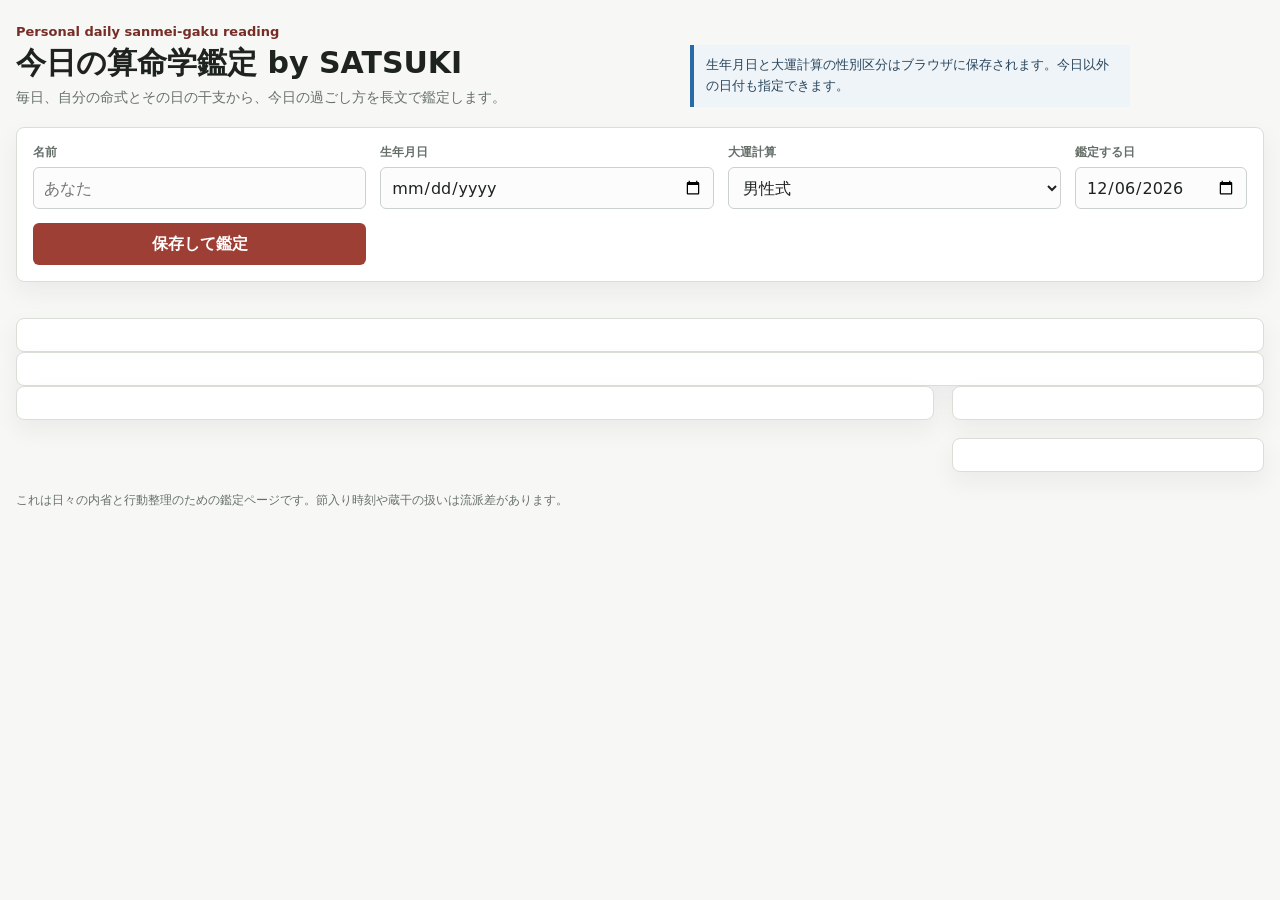
==== commit deef8f2e: "Add files via upload" ====
--- a/daily.html
+++ b/daily.html
@@ -48,6 +48,8 @@
 
     <section class="panel daily-focus-panel" id="dailyFocusPanel"></section>
 
+    <section class="panel daily-life-graph-panel" id="dailyLifeGraphPanel"></section>
+
     <div class="workspace daily-workspace">
       <div class="stack">
         <section class="panel daily-guide-panel" id="dailyGuidePanel"></section>
@@ -96,6 +98,21 @@
       天庫星: { stage: "入墓", words: "探究・継承・蓄える力", text: "深く掘り下げ、守り、残す星。今日は記録、保存、研究、振り返りに向いています。" },
       天馳星: { stage: "霊魂", words: "速度・瞬発・自由", text: "軽やかに動き、瞬間で力を出す星。今日は短時間集中と素早い切り替えが鍵です。" }
     };
+
+    const LIFE_GRAPH_POINTS = [
+      { name: "天報星", x: 58, y: 340 },
+      { name: "天印星", x: 132, y: 292 },
+      { name: "天貴星", x: 214, y: 242 },
+      { name: "天恍星", x: 305, y: 198 },
+      { name: "天南星", x: 398, y: 154 },
+      { name: "天禄星", x: 494, y: 110 },
+      { name: "天将星", x: 588, y: 58 },
+      { name: "天堂星", x: 690, y: 152 },
+      { name: "天胡星", x: 775, y: 238 },
+      { name: "天極星", x: 850, y: 304 },
+      { name: "天庫星", x: 916, y: 348 },
+      { name: "天馳星", x: 960, y: 378 }
+    ];
 
     const DAY_STEM_READING = {
       甲: { image: "大樹", words: "まっすぐ・成長・信念", text: "時間をかけてまっすぐ伸びる性質。今日は筋を通すほど自分らしさが戻ります。" },
@@ -444,6 +461,50 @@
       `;
     }
 
+    function renderDailyLifeGraph(ctx) {
+      const todayStar = ctx.day.lifeStar.name;
+      const todayReading = LIFE_STAGE_READING[todayStar];
+      const pointPath = LIFE_GRAPH_POINTS.map((point, index) => `${index === 0 ? "M" : "L"}${point.x},${point.y}`).join(" ");
+      $("#dailyLifeGraphPanel").innerHTML = `
+        <div class="panel-header">
+          <h2>十二大従星の人生グラフ</h2>
+          <span class="meta">今日の位置：${todayStar}</span>
+        </div>
+        <p class="panel-note">今日の日運は${todayStar}。人生の山では「${todayReading.stage}」の位置にあり、赤い「今日」ラベルでその日の十二大従星を表示しています。</p>
+        <div class="life-graph-wrap daily-life-graph-wrap">
+          <svg class="life-graph daily-life-graph" viewBox="0 0 1020 430" role="img" aria-label="今日の十二大従星の位置">
+            <path class="graph-grid-line" d="M42 382 H982" />
+            <path class="graph-grid-line" d="M42 58 V382" />
+            <path class="mountain-line" d="${pointPath}" />
+            ${LIFE_GRAPH_POINTS.map((point) => {
+              const reading = LIFE_STAGE_READING[point.name];
+              const isToday = point.name === todayStar;
+              const isTop = point.y < 130;
+              const labelY = isTop ? point.y + 40 : point.y - 30;
+              const stageY = isTop ? point.y + 62 : point.y - 10;
+              return `
+                <g class="life-node ${isToday ? "is-active is-today" : ""}">
+                  <circle cx="${point.x}" cy="${point.y}" r="${isToday ? 11 : 6}"></circle>
+                  <text class="life-star-name" x="${point.x}" y="${labelY}" text-anchor="middle">${point.name}</text>
+                  <text class="life-stage-name" x="${point.x}" y="${stageY}" text-anchor="middle">${reading.stage}</text>
+                  ${isToday ? `
+                    <g class="phase-tag today-tag">
+                      <rect x="${point.x - 30}" y="${point.y - 48}" width="60" height="22" rx="11"></rect>
+                      <text x="${point.x}" y="${point.y - 33}" text-anchor="middle">今日</text>
+                    </g>
+                  ` : ""}
+                </g>
+              `;
+            }).join("")}
+          </svg>
+        </div>
+        <div class="daily-graph-caption">
+          <strong>今日の位置：${todayStar}（${todayReading.stage}）</strong>
+          <p>${todayReading.text}</p>
+        </div>
+      `;
+    }
+
     function renderSide(ctx) {
       $("#dailySidePanel").innerHTML = `
         <div class="panel-header">
@@ -507,6 +568,7 @@
         const ctx = dailyContext();
         renderSummary(ctx);
         renderFocus(ctx);
+        renderDailyLifeGraph(ctx);
         renderSide(ctx);
         renderBalance(ctx);
         renderGuide(ctx);
